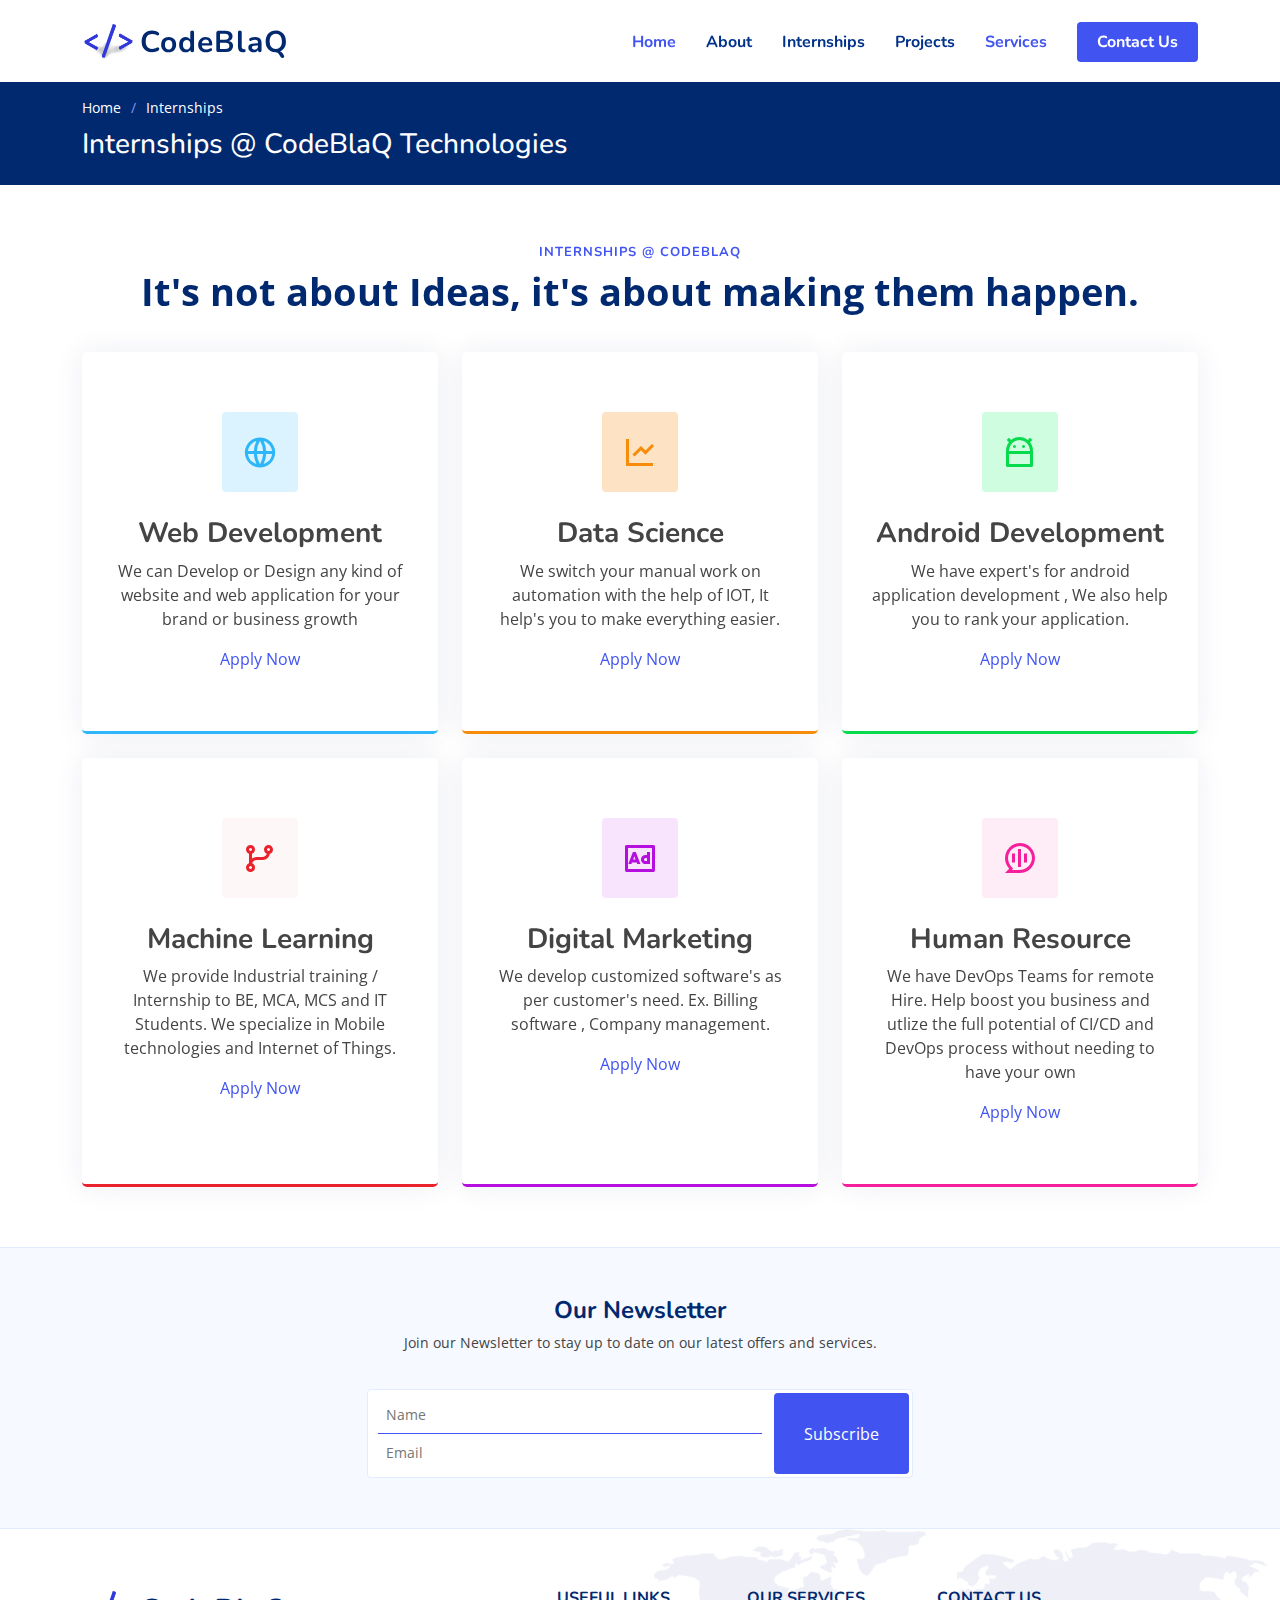
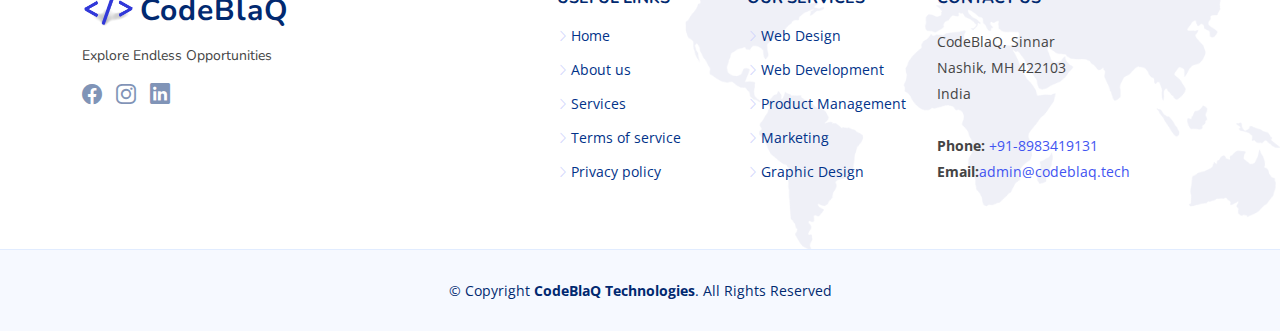
==== internship.html @ fc599623 "Add files via upload" ====
<!DOCTYPE html>
<html lang="en">

<head>
  <meta charset="utf-8">
  <meta content="width=device-width, initial-scale=1.0" name="viewport">

  <title>CodeBlaQ Technologies - Interships</title>
  <meta content="" name="description">
  <meta content="" name="keywords">

  <!-- Favicons -->
  <link href="assets/img/favicon.png" rel="icon">
  <link href="assets/img/apple-touch-icon.png" rel="apple-touch-icon">

  <!-- Google Fonts -->
  <link href="https://fonts.googleapis.com/css?family=Open+Sans:300,300i,400,400i,600,600i,700,700i|Nunito:300,300i,400,400i,600,600i,700,700i|Poppins:300,300i,400,400i,500,500i,600,600i,700,700i" rel="stylesheet">

  <!-- Vendor CSS Files -->
  <link href="assets/vendor/bootstrap/css/bootstrap.min.css" rel="stylesheet">
  <link href="assets/vendor/bootstrap-icons/bootstrap-icons.css" rel="stylesheet">
  <link href="assets/vendor/aos/aos.css" rel="stylesheet">
  <link href="assets/vendor/remixicon/remixicon.css" rel="stylesheet">
  <link href="assets/vendor/swiper/swiper-bundle.min.css" rel="stylesheet">
  <link href="assets/vendor/glightbox/css/glightbox.min.css" rel="stylesheet">

  <!-- Template Main CSS File -->
  <link href="assets/css/style.css" rel="stylesheet">
</head>


<body>


  <!-- ======= Header ======= -->
  <header id="header" class="header fixed-top">
    <div class="container-fluid container-xl d-flex align-items-center justify-content-between">

      <a href="index.html" class="logo d-flex align-items-center">
        <img src="assets/img/logo.png" alt="">
        <span>CodeBlaQ</span>
      </a>

      
      <nav id="navbar" class="navbar">
        <ul>
          <li><a class="nav-link scrollto active" href="index.html#hero">Home</a></li>
          <li><a class="nav-link scrollto" href="index.html#about">About</a></li>
          <li><a class="nav-link scrollto" href="internship.html">Internships</a></li>
          <li><a class="nav-link scrollto" href="projects.html">Projects</a></li>
          <li><a class="nav-link scrollto" href="index.html#services">Services</a></li>          
          
          <li><a class="getstarted " href="index.html#contact">Contact Us</a></li>
        </ul>
        <i class="bi bi-list mobile-nav-toggle"></i>
      </nav>
      <!-- .navbar -->

    </div>
  </header><!-- End Header -->

  <main id="main">

    <!-- ======= Breadcrumbs ======= -->
    <section class="breadcrumbs">
      <div class="container">

        <ol>
          <li><a href="index.html">Home</a></li>
          <li>Internships</li>
        </ol>
        <h2>Internships @ CodeBlaQ Technologies</h2>

      </div>
    </section><!-- End Breadcrumbs -->
  
    <!-- intership section start -->

    <section id="services" class="services">

      <div class="container" data-aos="fade-up">

        <header class="section-header">
          <h2>Internships @ CodeBlaQ</h2>
          <p>It's not about Ideas, it's about making them happen.</p>
        </header>

        <div class="row gy-4">

          <div class="col-lg-4 col-md-6" data-aos="fade-up" data-aos-delay="200">
            <div class="service-box blue">
              <i class="ri-global-line icon"></i>
              <h3>Web Development</h3>
              <p>We can Develop or Design any kind of website and web application for your brand or business growth</p>
              <a class="getstarted" href="#">Apply Now </a>

            </div>
          </div>

          <div class="col-lg-4 col-md-6" data-aos="fade-up" data-aos-delay="300">
            <div class="service-box orange">
              <i class="ri-line-chart-line icon"></i>
              <h3>Data Science</h3>
              <p>We switch your manual work on automation with the help of IOT, It help's you to make everything easier.</p>
              <a class="getstarted" href="#">Apply Now </a>

            </div>
          </div>

          <div class="col-lg-4 col-md-6" data-aos="fade-up" data-aos-delay="400">
            <div class="service-box green">
              <i class="ri-android-line icon"></i>
              <h3>Android Development</h3>
              <p>We have expert's for android application development , We also help you to rank your application.</p>
              <a class="getstarted" href="#">Apply Now </a>

            </div>
          </div>

          <div class="col-lg-4 col-md-6" data-aos="fade-up" data-aos-delay="500">
            <div class="service-box red">
              <i class="ri-git-branch-line icon"></i>
              <h3>Machine Learning</h3>
              <p>We provide Industrial training / Internship to BE, MCA, MCS and IT Students. We specialize in Mobile technologies and Internet of Things.</p>
              <a class="getstarted" href="#">Apply Now </a>

            </div>
          </div>

          <div class="col-lg-4 col-md-6" data-aos="fade-up" data-aos-delay="600">
            <div class="service-box purple">
              <i class="ri-advertisement-line icon"></i>
              <h3>Digital Marketing</h3>
              <p>We develop customized software's as per customer's need. Ex. Billing software , Company management.</p>
              <a class="getstarted" href="#">Apply Now </a>

            </div>
          </div>

          <div class="col-lg-4 col-md-6" data-aos="fade-up" data-aos-delay="700">
            <div class="service-box pink">
              <i class="ri-chat-voice-line icon"></i>
              <h3>Human Resource</h3>
              <p>We have DevOps Teams for remote Hire. Help boost you business and utlize the full potential of CI/CD and DevOps process without needing to have your own</p>
              <a class="getstarted" href="#">Apply Now </a>

            </div>
          </div>

        </div>

      </div>

    </section>

    <!-- Internship Section END -->

  </main><!-- End #main -->

  <!-- ======= Footer ======= -->
  <footer id="footer" class="footer">

    <div class="footer-newsletter">
      <div class="container">
        <div class="row justify-content-center">
          <div class="col-lg-12 text-center">
            <h4>Our Newsletter</h4>
            <p>Join our Newsletter to stay up to date on our latest offers and services.</p>
          </div>
          <div class="col-lg-6">
            <form action="https://send.pageclip.co/ul4vk6wMTmCRvsvNm0VCHKRO3qUexnFu/Subscribe" class="pageclip-form" method="post">
              <input type="text" name="name" placeholder="Name">
              <input type="email" name="email" placeholder="Email">
              <button type="submit" class="pageclip-form__submit">
    <span>Subscribe</span>
  </button>
            </form>
          </div>
        </div>
      </div>
    </div>

    <div class="footer-top">
      <div class="container">
        <div class="row gy-4">
          <div class="col-lg-5 col-md-12 footer-info">
            <a href="index.html" class="logo d-flex align-items-center">
              <img src="assets/img/logo.png" alt="">
              <span>CodeBlaQ</span>
            </a>
            <p>Explore Endless Opportunities</p>
            <div class="social-links mt-3">
              <a href="https://www.facebook.com/codeblaqtechnologies" class="facebook"><i class="bi bi-facebook"></i></a>
              <a href="https://instagram.com/codeblaqtechnologies" class="instagram"><i class="bi bi-instagram"></i></a>
              <a href="https://www.linkedin.com/company/codeblaq/" class="linkedin"><i class="bi bi-linkedin"></i></a>
            </div>
          </div>

          <div class="col-lg-2 col-6 footer-links">
            <h4>Useful Links</h4>
            <ul>
              <li><i class="bi bi-chevron-right"></i> <a href="#">Home</a></li>
              <li><i class="bi bi-chevron-right"></i> <a href="#">About us</a></li>
              <li><i class="bi bi-chevron-right"></i> <a href="#">Services</a></li>
              <li><i class="bi bi-chevron-right"></i> <a href="TermsOfService.html">Terms of service</a></li>
              <li><i class="bi bi-chevron-right"></i> <a href="PrivacyPolicy.html">Privacy policy</a></li>
            </ul>
          </div>

          <div class="col-lg-2 col-6 footer-links">
            <h4>Our Services</h4>
            <ul>
              <li><i class="bi bi-chevron-right"></i> <a href="#">Web Design</a></li>
              <li><i class="bi bi-chevron-right"></i> <a href="#">Web Development</a></li>
              <li><i class="bi bi-chevron-right"></i> <a href="#">Product Management</a></li>
              <li><i class="bi bi-chevron-right"></i> <a href="#">Marketing</a></li>
              <li><i class="bi bi-chevron-right"></i> <a href="#">Graphic Design</a></li>
            </ul>
          </div>

          <div class="col-lg-3 col-md-12 footer-contact text-center text-md-start">
            <h4>Contact Us</h4>
            <p>
              CodeBlaQ, Sinnar <br>
              Nashik, MH 422103<br>
              India <br><br>
              <strong>Phone:</strong><a href="tel:+918983419131"> +91-8983419131 </a><br>
              <strong>Email:</strong><a href="mailto:admin@codeblaq.tech">admin@codeblaq.tech</a> <br>
            </p>

          </div>

        </div>
      </div>
    </div>

    <div class="container">
      <div class="copyright">
        &copy; Copyright <strong><span>CodeBlaQ Technologies</span></strong>. All Rights Reserved
      </div>
      </div>
    </div>
  </footer><!-- End Footer -->

  <a href="#" class="back-to-top d-flex align-items-center justify-content-center"><i class="bi bi-arrow-up-short"></i></a>

  <!-- Vendor JS Files -->
  <script src="assets/vendor/bootstrap/js/bootstrap.bundle.js"></script>
  <script src="assets/vendor/aos/aos.js"></script>
  <script src="assets/vendor/php-email-form/validate.js"></script>
  <script src="assets/vendor/swiper/swiper-bundle.min.js"></script>
  <script src="assets/vendor/purecounter/purecounter.js"></script>
  <script src="assets/vendor/isotope-layout/isotope.pkgd.min.js"></script>
  <script src="assets/vendor/glightbox/js/glightbox.min.js"></script>

  <!-- Template Main JS File -->
  <script src="assets/js/main.js"></script>

</body>

</html>
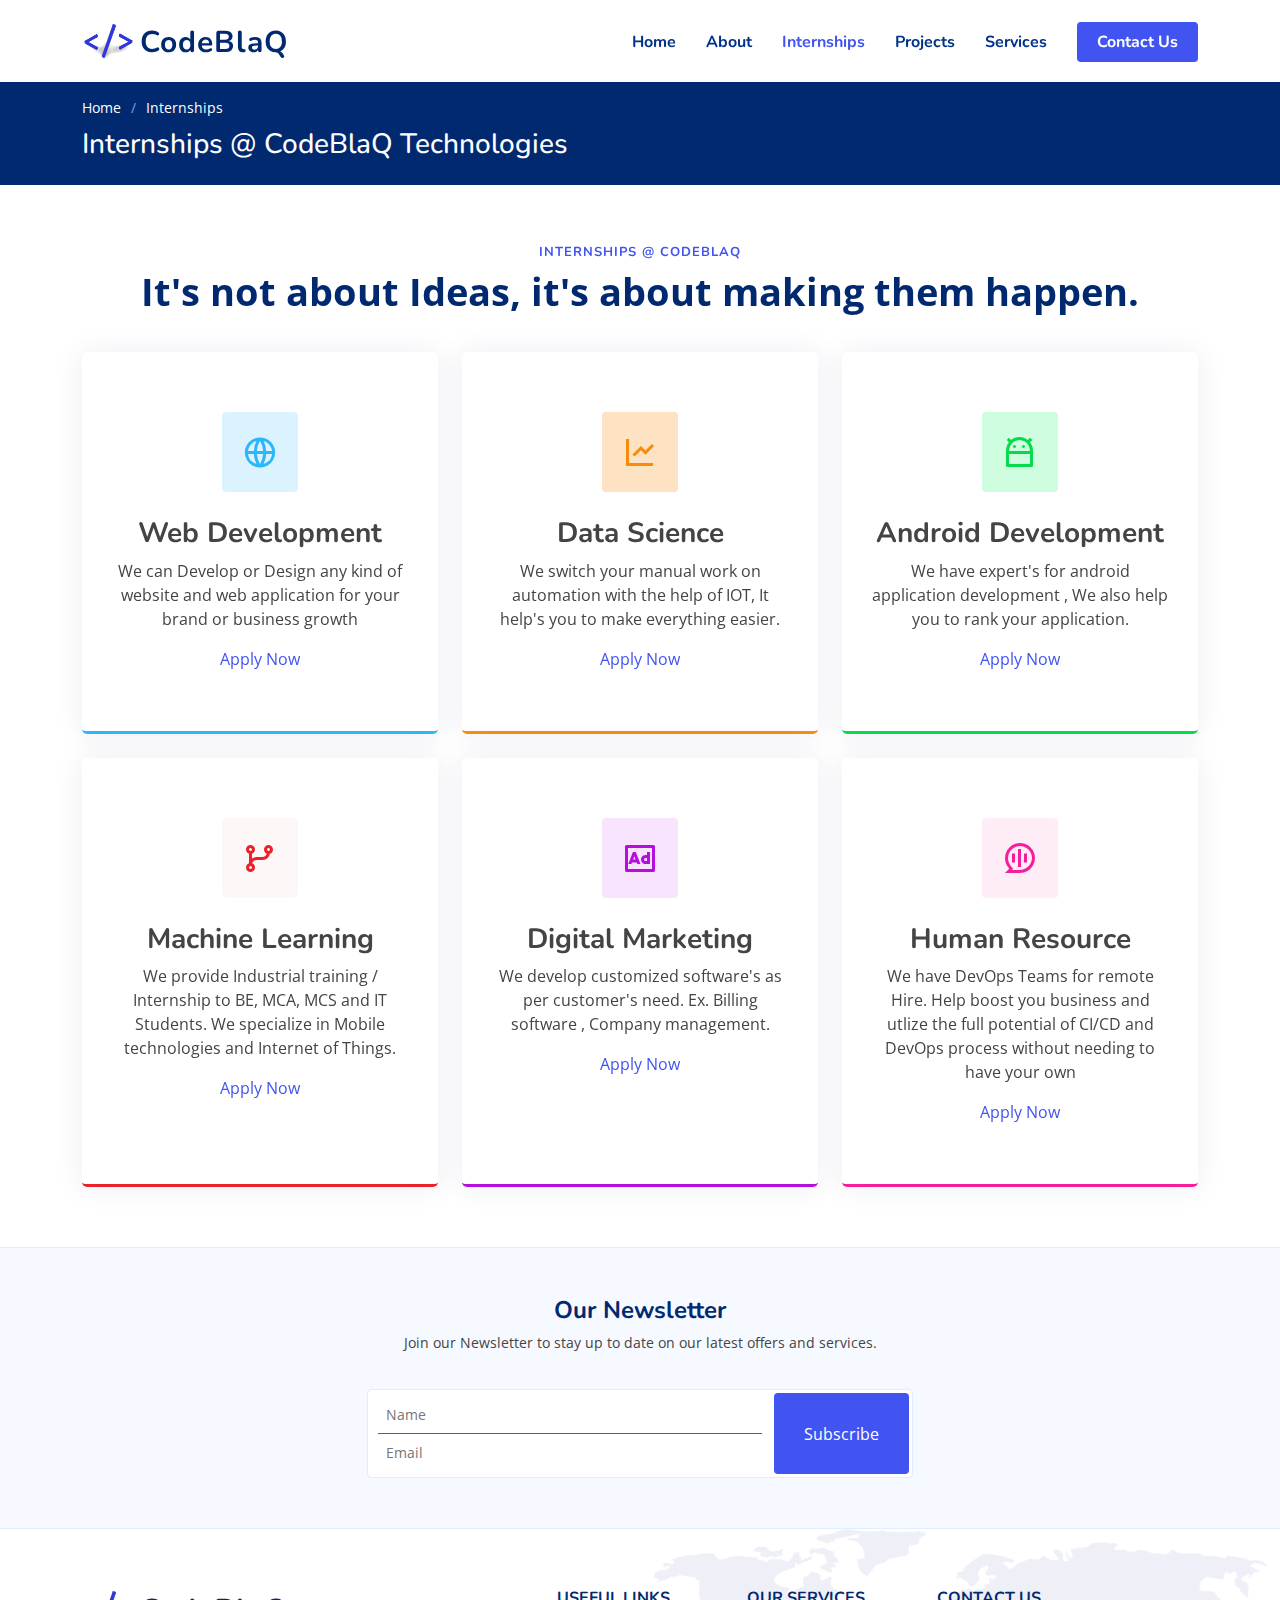
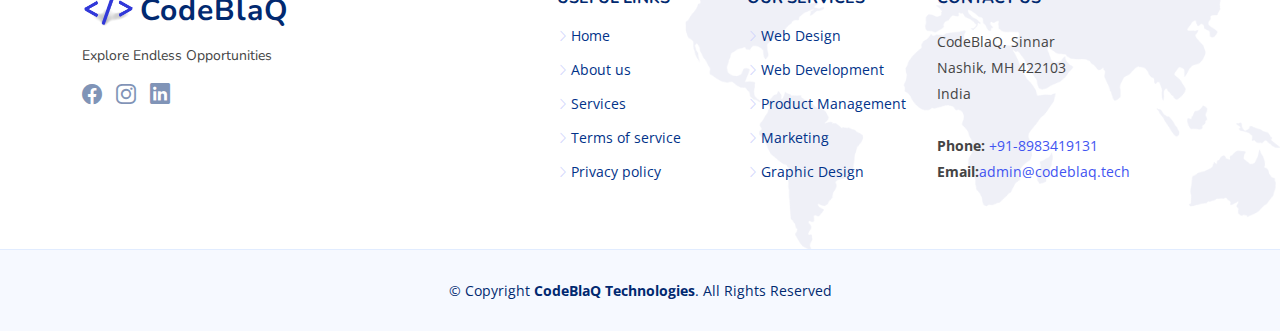
==== commit 60598d82: "Removed Chatbot" ====
--- a/internship.html
+++ b/internship.html
@@ -44,13 +44,13 @@
       
       <nav id="navbar" class="navbar">
         <ul>
-          <li><a class="nav-link scrollto active" href="index.html#hero">Home</a></li>
-          <li><a class="nav-link scrollto" href="index.html#about">About</a></li>
-          <li><a class="nav-link scrollto" href="internship.html">Internships</a></li>
+          <li><a class="nav-link scrollto" href="./index.html#hero">Home</a></li>
+          <li><a class="nav-link scrollto" href="./index.html#about">About</a></li>
+          <li><a class="nav-link scrollto active" href="./internship.html">Internships</a></li>
           <li><a class="nav-link scrollto" href="projects.html">Projects</a></li>
-          <li><a class="nav-link scrollto" href="index.html#services">Services</a></li>          
+          <li><a class="nav-link scrollto" href="./index.html#services">Services</a></li>          
           
-          <li><a class="getstarted " href="index.html#contact">Contact Us</a></li>
+          <li><a class="getstarted " href="./index.html#contact">Contact Us</a></li>
         </ul>
         <i class="bi bi-list mobile-nav-toggle"></i>
       </nav>
@@ -76,7 +76,7 @@
   
     <!-- intership section start -->
 
-    <section id="services" class="services">
+    <section class="services">
 
       <div class="container" data-aos="fade-up">
 
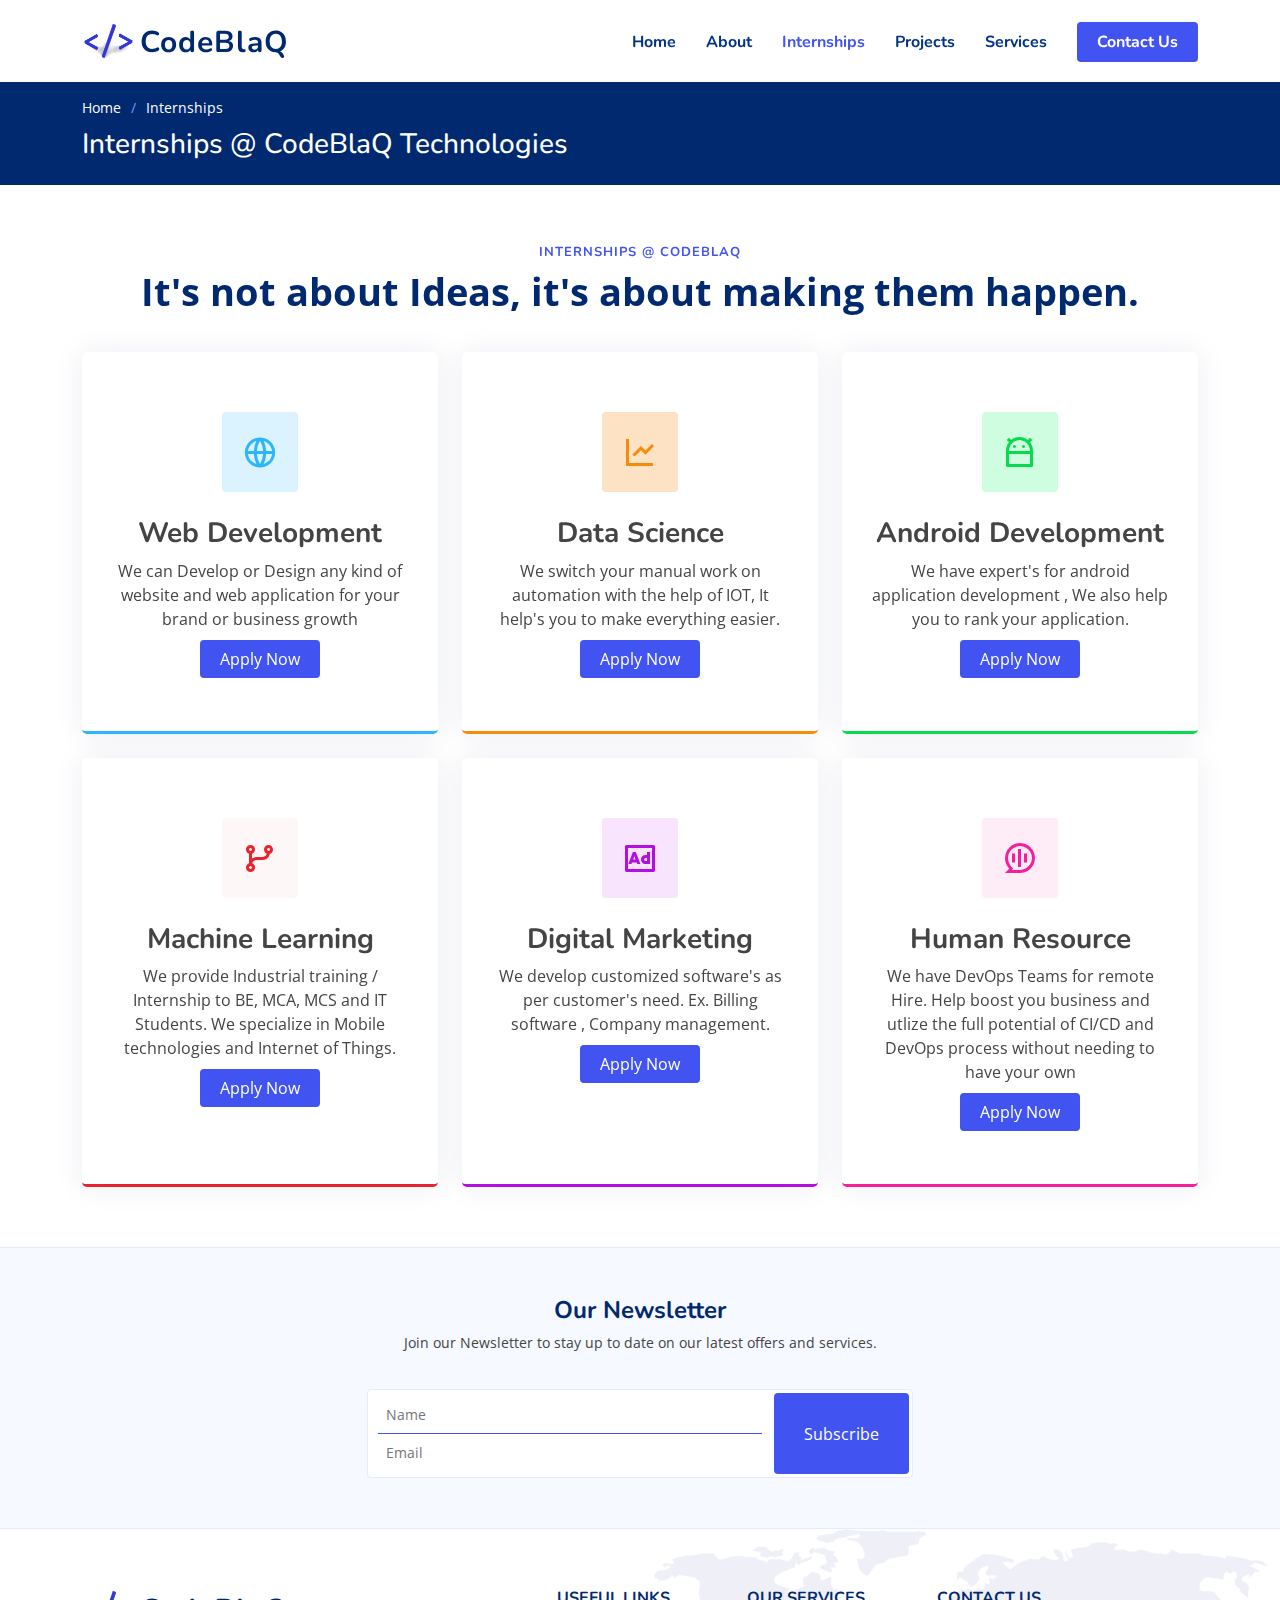
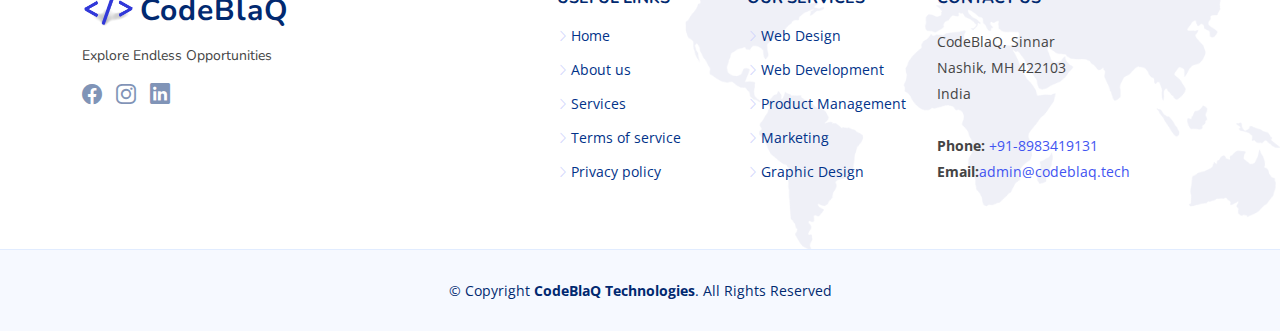
==== commit 4251c682: "Update internship.html" ====
--- a/internship.html
+++ b/internship.html
@@ -47,7 +47,7 @@
           <li><a class="nav-link scrollto" href="./index.html#hero">Home</a></li>
           <li><a class="nav-link scrollto" href="./index.html#about">About</a></li>
           <li><a class="nav-link scrollto active" href="./internship.html">Internships</a></li>
-          <li><a class="nav-link scrollto" href="projects.html">Projects</a></li>
+          <li><a class="nav-link scrollto" href="#">Projects</a></li>
           <li><a class="nav-link scrollto" href="./index.html#services">Services</a></li>          
           
           <li><a class="getstarted " href="./index.html#contact">Contact Us</a></li>
@@ -92,7 +92,7 @@
               <i class="ri-global-line icon"></i>
               <h3>Web Development</h3>
               <p>We can Develop or Design any kind of website and web application for your brand or business growth</p>
-              <a class="getstarted" href="#">Apply Now </a>
+              <a class="getstarted" href="https://forms.gle/r9Js61jMupZo4aM96">Apply Now </a>
 
             </div>
           </div>
@@ -102,7 +102,7 @@
               <i class="ri-line-chart-line icon"></i>
               <h3>Data Science</h3>
               <p>We switch your manual work on automation with the help of IOT, It help's you to make everything easier.</p>
-              <a class="getstarted" href="#">Apply Now </a>
+              <a class="getstarted" href="https://forms.gle/r9Js61jMupZo4aM96">Apply Now </a>
 
             </div>
           </div>
@@ -112,7 +112,7 @@
               <i class="ri-android-line icon"></i>
               <h3>Android Development</h3>
               <p>We have expert's for android application development , We also help you to rank your application.</p>
-              <a class="getstarted" href="#">Apply Now </a>
+              <a class="getstarted" href="https://forms.gle/r9Js61jMupZo4aM96">Apply Now </a>
 
             </div>
           </div>
@@ -122,7 +122,7 @@
               <i class="ri-git-branch-line icon"></i>
               <h3>Machine Learning</h3>
               <p>We provide Industrial training / Internship to BE, MCA, MCS and IT Students. We specialize in Mobile technologies and Internet of Things.</p>
-              <a class="getstarted" href="#">Apply Now </a>
+              <a class="getstarted" href="https://forms.gle/r9Js61jMupZo4aM96">Apply Now </a>
 
             </div>
           </div>
@@ -132,7 +132,7 @@
               <i class="ri-advertisement-line icon"></i>
               <h3>Digital Marketing</h3>
               <p>We develop customized software's as per customer's need. Ex. Billing software , Company management.</p>
-              <a class="getstarted" href="#">Apply Now </a>
+              <a class="getstarted" href="https://forms.gle/r9Js61jMupZo4aM96">Apply Now </a>
 
             </div>
           </div>
@@ -142,7 +142,7 @@
               <i class="ri-chat-voice-line icon"></i>
               <h3>Human Resource</h3>
               <p>We have DevOps Teams for remote Hire. Help boost you business and utlize the full potential of CI/CD and DevOps process without needing to have your own</p>
-              <a class="getstarted" href="#">Apply Now </a>
+              <a class="getstarted" href="https://forms.gle/r9Js61jMupZo4aM96">Apply Now </a>
 
             </div>
           </div>
@@ -258,4 +258,4 @@
 
 </body>
 
-</html>+</html>
--- a/assets/css/style.css
+++ b/assets/css/style.css
@@ -223,6 +223,19 @@
   border-radius: 4px;
   color: #fff;
 }
+.getstarted {
+ background: #4154f1;
+
+  padding: 8px 20px;
+  bottom: 0;
+  border-radius: 4px;
+  color: #fff; 
+}
+
+.getstarted:hover {
+ color: white; 
+}
+
 .navbar .getstarted:hover, .navbar .getstarted:focus:hover {
   color: #fff;
   background: #5969f3;
